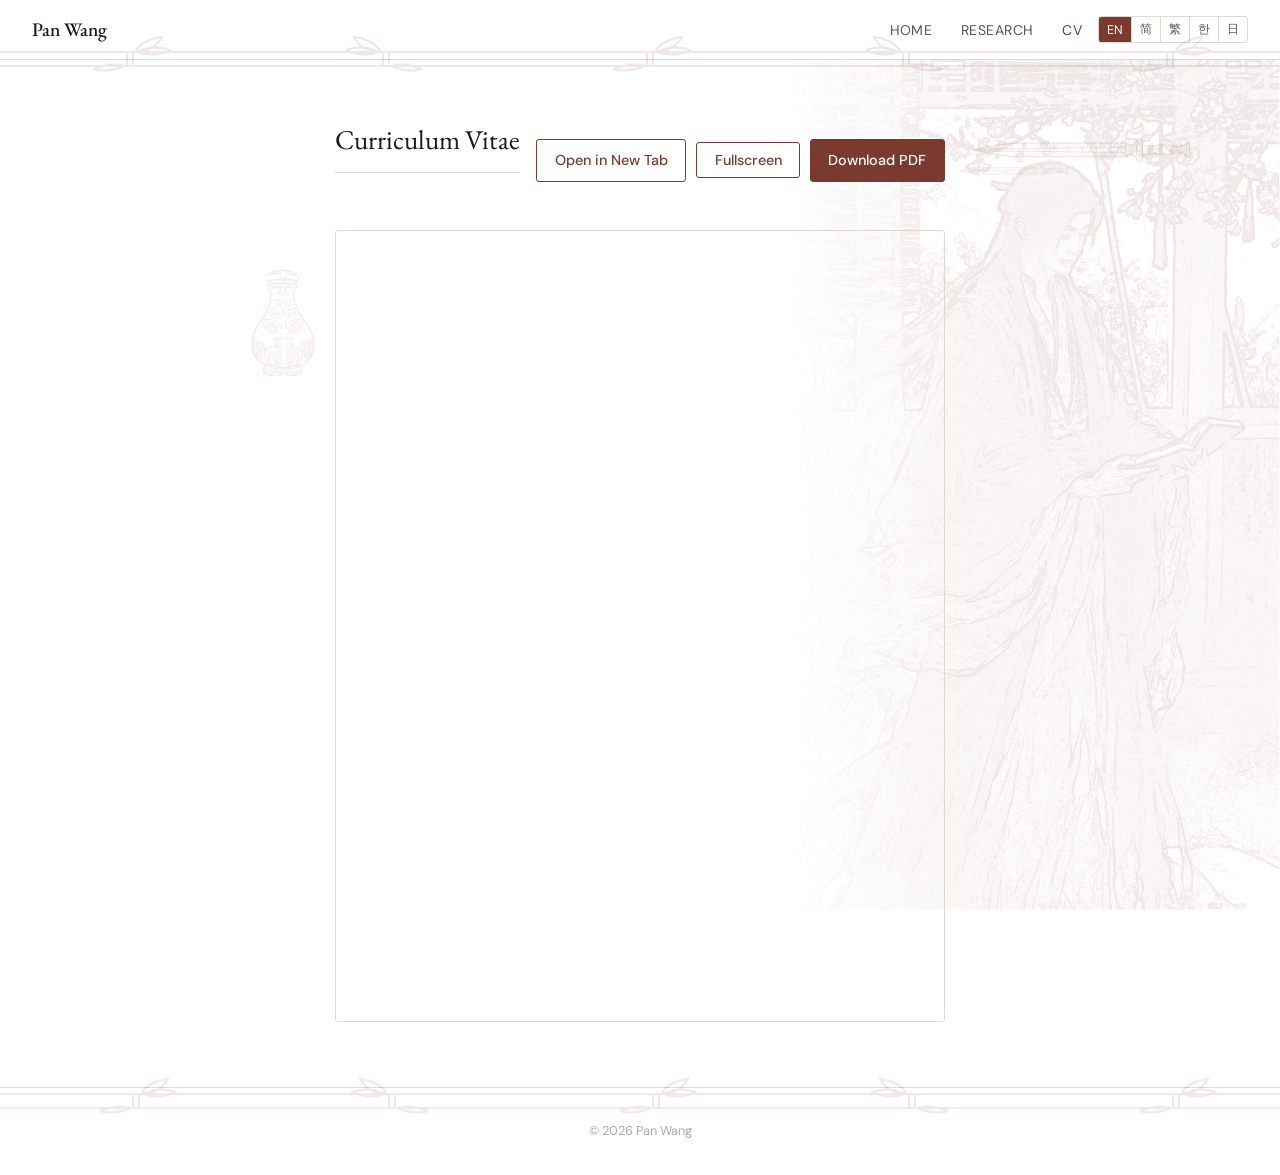
==== cv.html @ bceff00a "Cache-bust: style.css?v=7 to force CSS refresh" ====
<!DOCTYPE html>
<html lang="en">
<head>
  <meta charset="UTF-8" />
  <meta name="viewport" content="width=device-width, initial-scale=1.0"/>
  <meta name="robots" content="noindex, nofollow">
  <meta name="googlebot" content="noindex, nofollow">
  <title>CV | Pan Wang</title>
  <link rel="preconnect" href="https://fonts.googleapis.com">
  <link href="https://fonts.googleapis.com/css2?family=EB+Garamond:ital,wght@0,400;0,500;1,400&family=DM+Sans:wght@300;400;500&display=swap" rel="stylesheet">
  <link rel="stylesheet" href="style.css?v=7">
</head>
<body class="lang-en">

  <nav>
    <div class="nav-name"><a href="index.html">Pan Wang</a></div>
    <ul>
      <li><a href="index.html"><span class="en">Home</span><span class="zh">主页</span><span class="tw">首頁</span><span class="ko">홈</span><span class="ja">ホーム</span></a></li>
      <li><a href="research.html"><span class="en">Research</span><span class="zh">研究</span><span class="tw">研究</span><span class="ko">연구</span><span class="ja">研究</span></a></li>
      <li><a href="cv.html" class="active"><span class="en">CV</span><span class="zh">简历</span><span class="tw">履歷</span><span class="ko">이력서</span><span class="ja">履歴書</span></a></li>
    </ul>
    <div class="lang-switch">
      <button data-lang="en" onclick="setLang('en')">EN</button>
      <button data-lang="zh" onclick="setLang('zh')">简</button>
      <button data-lang="tw" onclick="setLang('tw')">繁</button>
      <button data-lang="ko" onclick="setLang('ko')">한</button>
      <button data-lang="ja" onclick="setLang('ja')">日</button>
    </div>
    <button class="menu-toggle" aria-label="Toggle menu">&#9776;</button>
  </nav>

  <main class="page-content cv-page">
    <div class="cv-head">
      <h2><span class="en">Curriculum Vitae</span><span class="zh">简历</span><span class="tw">履歷</span><span class="ko">이력서</span><span class="ja">履歴書</span></h2>
      <div class="cv-actions">
        <a class="cv-fs" href="Pan_Wang_CV.pdf" target="_blank" rel="noopener">
          <span class="en">Open in New Tab</span><span class="zh">新窗口打开</span><span class="tw">新視窗開啟</span><span class="ko">새 탭에서 열기</span><span class="ja">新しいタブで開く</span>
        </a>
        <button class="cv-fs" onclick="cvFullscreen()">
          <span class="en">Fullscreen</span><span class="zh">全屏</span><span class="tw">全螢幕</span><span class="ko">전체 화면</span><span class="ja">全画面</span>
        </button>
        <a class="cv-download" href="Pan_Wang_CV.pdf" download="Pan_Wang_CV.pdf">
          <span class="en">Download PDF</span><span class="zh">下载 PDF</span><span class="tw">下載 PDF</span><span class="ko">PDF 다운로드</span><span class="ja">PDF ダウンロード</span>
        </a>
      </div>
    </div>

    <div class="cv-frame vase-anchor">
      <iframe src="Pan_Wang_CV.pdf#view=FitH" title="Curriculum Vitae — Pan Wang" allowfullscreen></iframe>
    </div>
  </main>

  <footer>
    <p>&copy; 2026 Pan Wang</p>
  </footer>

  <script src="nav.js"></script>
  <script>
    function cvFullscreen() {
      var f = document.querySelector('.cv-frame iframe');
      if (!f) return;
      var req = f.requestFullscreen || f.webkitRequestFullscreen || f.msRequestFullscreen;
      if (req) req.call(f);
    }
  </script>
  <script data-goatcounter="https://wangpan.goatcounter.com/count"
          async src="//gc.zgo.at/count.js"></script>
</body>
</html>
---- style.css ----
/* =============================================
   ROOT & RESET
   ============================================= */
:root {
  --ink:       #1a1a1a;
  --muted:     #555;
  --light:     #f5f3ee;
  --white:     #ffffff;
  --accent:    #7a3b2e;       /* deep terracotta — swap freely */
  --border:    #ddd8d0;
  --nav-h:     60px;
  --max-w:     1055px;
  --font-serif: 'EB Garamond', Georgia, serif;
  --font-sans:  'DM Sans', sans-serif;
}

*, *::before, *::after { box-sizing: border-box; margin: 0; padding: 0; }

html { scroll-behavior: smooth; }

body {
  font-family: var(--font-sans);
  font-size: 16px;
  line-height: 1.75;
  color: var(--ink);
  background: var(--white);
  min-height: 100vh;
  display: flex;
  flex-direction: column;
}

a { color: var(--accent); text-decoration: none; }
a:hover { text-decoration: underline; }

/* =============================================
   NAV
   ============================================= */
nav {
  position: sticky;
  top: 0;
  z-index: 100;
  height: var(--nav-h);
  background: var(--white);
  border-bottom: 1px solid var(--border);
  display: flex;
  align-items: center;
  justify-content: flex-start;
  padding: 0 2rem;
  gap: 1rem;
}

.nav-name { margin-right: auto; }

.nav-name a {
  font-family: var(--font-serif);
  font-size: 1.2rem;
  color: var(--ink);
  font-weight: 500;
  white-space: nowrap;
}

nav ul {
  list-style: none;
  display: flex;
  gap: 1.8rem;
}

nav ul a {
  font-size: 0.875rem;
  font-weight: 400;
  letter-spacing: 0.03em;
  color: var(--muted);
  text-transform: uppercase;
  transition: color 0.15s;
}

nav ul a:hover,
nav ul a.active {
  color: var(--accent);
  text-decoration: none;
}

.menu-toggle {
  display: none;
  background: none;
  border: none;
  font-size: 1.4rem;
  cursor: pointer;
  color: var(--ink);
}

.lang-switch {
  display: flex;
  border: 1px solid var(--border);
  border-radius: 3px;
  overflow: hidden;
}
.lang-switch button {
  background: none;
  border: none;
  border-right: 1px solid var(--border);
  cursor: pointer;
  font-family: var(--font-sans);
  font-size: 0.78rem;
  color: var(--muted);
  padding: 0.25rem 0.5rem;
  transition: background 0.15s, color 0.15s;
}
.lang-switch button:last-child { border-right: none; }
.lang-switch button.active { background: var(--accent); color: #fff; }
.lang-switch button:hover:not(.active) { color: var(--accent); }

/* ===== CV page (download + embedded PDF) ===== */
.cv-page { max-width: min(1440px, 94vw); }
.cv-head {
  display: flex;
  align-items: center;
  justify-content: space-between;
  flex-wrap: wrap;
  gap: 1rem;
}
.cv-head h2 { margin-bottom: 0; }
.cv-actions { display: flex; gap: 0.6rem; align-items: center; flex-wrap: wrap; }
.cv-fs {
  font-family: var(--font-sans);
  font-size: 0.9rem;
  font-weight: 500;
  color: var(--accent);
  background: none;
  border: 1px solid var(--accent);
  padding: 0.5rem 1.1rem;
  border-radius: 3px;
  white-space: nowrap;
  cursor: pointer;
  transition: background 0.15s, color 0.15s;
}
.cv-fs:hover { background: var(--accent); color: #fff; }
.cv-download {
  font-family: var(--font-sans);
  font-size: 0.9rem;
  font-weight: 500;
  color: #fff;
  background: var(--accent);
  border: 1px solid var(--accent);
  padding: 0.5rem 1.1rem;
  border-radius: 3px;
  white-space: nowrap;
  transition: background 0.15s, color 0.15s;
}
.cv-download:hover { background: #fff; color: var(--accent); text-decoration: none; }
.cv-frame { margin-top: 1.6rem; }
.cv-frame iframe {
  width: 100%;
  height: 88vh;
  border: 1px solid var(--border);
  border-radius: 3px;
}

/* ===== Home page with appended CV section ===== */
.home-main { flex: 1; }
.home-main .home-layout { flex: none; margin-bottom: 1.5rem; }
.home-main .page-content { margin-top: 0; }

/* ===== Multilingual show/hide (EN / ZH-Hans / ZH-Hant / KO / JA) ===== */
body.lang-en .zh, body.lang-en .tw, body.lang-en .ko, body.lang-en .ja { display: none !important; }
body.lang-zh .en, body.lang-zh .tw, body.lang-zh .ko, body.lang-zh .ja { display: none !important; }
body.lang-tw .en, body.lang-tw .zh, body.lang-tw .ko, body.lang-tw .ja { display: none !important; }
body.lang-ko .en, body.lang-ko .zh, body.lang-ko .tw, body.lang-ko .ja { display: none !important; }
body.lang-ja .en, body.lang-ja .zh, body.lang-ja .tw, body.lang-ja .ko { display: none !important; }
.lang-zh .venue, .lang-tw .venue, .lang-ko .venue, .lang-ja .venue { font-style: normal; }

/* =============================================
   HOME LAYOUT
   ============================================= */
.home-layout {
  max-width: var(--max-w);
  margin: 4rem auto;
  padding: 0 2rem;
  display: grid;
  grid-template-columns: 220px 1fr;
  gap: 3rem;
  align-items: start;
  flex: 1;
}

.photo-placeholder {
  width: 200px;
  height: 250px;
  background: var(--light);
  border: 1px solid var(--border);
  display: flex;
  align-items: center;
  justify-content: center;
  color: var(--muted);
  font-size: 0.85rem;
  font-family: var(--font-sans);
}

/* replace placeholder with real image: */
/* .home-photo img { width: 200px; display: block; border: 1px solid var(--border); } */

.home-bio h1 {
  font-family: var(--font-serif);
  font-size: 2rem;
  font-weight: 400;
  margin-bottom: 0.25rem;
  line-height: 1.2;
}

.title-line {
  color: var(--muted);
  font-size: 0.95rem;
  margin-bottom: 1.5rem;
  line-height: 1.5;
}

.title-line span { color: var(--ink); font-weight: 500; }

.home-bio p {
  margin-bottom: 1rem;
  font-size: 0.97rem;
  color: #333;
}

.contact-block {
  margin-top: 2rem;
  padding-top: 1.5rem;
  border-top: 1px solid var(--border);
  font-size: 0.9rem;
  color: #444;
  line-height: 1.8;
}

.contact-block p { margin-bottom: 0.5rem; }

.links-row {
  display: flex;
  flex-wrap: wrap;
  gap: 1rem;
  margin-top: 0.75rem;
}

.links-row a {
  font-size: 0.85rem;
  font-weight: 500;
  color: var(--accent);
  border: 1px solid var(--accent);
  padding: 0.25rem 0.75rem;
  transition: background 0.15s, color 0.15s;
}

.links-row a:hover {
  background: var(--accent);
  color: var(--white);
  text-decoration: none;
}

/* =============================================
   INNER PAGES (CV / Research)
   ============================================= */
.page-content {
  max-width: var(--max-w);
  margin: 3.5rem auto;
  padding: 0 2rem;
  flex: 1;
}

.page-content h2 {
  font-family: var(--font-serif);
  font-size: 1.7rem;
  font-weight: 400;
  margin-bottom: 2rem;
  padding-bottom: 0.5rem;
  border-bottom: 1px solid var(--border);
}

/* Section headers inside pages */
.page-content h3, .home-bio h3 {
  font-family: var(--font-sans);
  font-size: 0.75rem;
  font-weight: 500;
  letter-spacing: 0.1em;
  text-transform: uppercase;
  color: var(--accent);
  margin: 2.5rem 0 1rem;
}
.home-bio h3 { margin: 1.6rem 0 0.5rem; }

/* ---- Paper / Item cards ---- */
.paper-list { list-style: none; }

.paper-item {
  padding: 1.2rem 0;
  border-bottom: 1px solid var(--border);
}

.paper-item:first-child { border-top: 1px solid var(--border); }

.paper-title .status {
  font-family: var(--font-sans);
  font-size: 0.85rem;
  font-weight: 400;
  color: var(--accent);
  white-space: nowrap;
}

.paper-title {
  font-family: var(--font-serif);
  font-size: 1.1rem;
  font-weight: 500;
  color: var(--ink);
  display: block;
  margin-bottom: 0.2rem;
}

.paper-meta {
  font-size: 0.85rem;
  color: var(--muted);
  margin-bottom: 0.5rem;
}

.paper-meta .venue { font-style: italic; }

.paper-meta .status { color: var(--accent); }

/* Publication entry with journal cover on the left */
.paper-item.pub { position: relative; }
.paper-item.pub .pub-row { display: flex; gap: 1.2rem; align-items: stretch; }
.pub-date {
  position: absolute;
  top: 1rem;
  right: calc(100% + 3rem);
  font-family: 'Cinzel Decorative', serif;
  font-size: 2rem;
  font-weight: 700;
  color: #6b4226;
  letter-spacing: 0.02em;
  white-space: nowrap;
}
@media (max-width: 1300px) {
  .pub-date {
    position: static;
    align-self: center;
    font-size: 1.7rem;
  }
}
.pub-cover { flex: 0 0 84px; width: 84px; }
.pub-cover img { width: 100%; height: 100%; object-fit: cover; display: block; border: 1px solid var(--border); }
.pub-body { flex: 1 1 auto; min-width: 0; }
@media (max-width: 680px) {
  .paper-item.pub .pub-row { gap: 0.9rem; }
  .pub-cover { flex-basis: 66px; width: 66px; }
}

.paper-abstract {
  font-size: 0.88rem;
  color: #444;
  margin-top: 0.5rem;
  display: none;
}

.paper-abstract.open { display: block; }

.paper-links { margin-top: 0.5rem; }

.paper-links a, .btn-abstract, .btn-question {
  font-size: 0.8rem;
  font-weight: 500;
  color: var(--accent);
  border: 1px solid var(--accent);
  padding: 0.25rem 0.6rem;
  margin-right: 0.4rem;
  cursor: pointer;
  background: none;
  font-family: var(--font-sans);
  transition: background 0.15s, color 0.15s;
  display: inline-block;
  box-sizing: border-box;
  vertical-align: middle;
  line-height: 1.5;
}

.paper-links a:hover, .btn-abstract:hover, .btn-question:hover {
  background: var(--accent);
  color: var(--white);
  text-decoration: none;
}

.paper-question { display: none; margin-top: 0.7rem; }
.paper-question.open { display: block; }
.paper-question img {
  display: block;
  max-width: 520px;
  width: 100%;
  height: auto;
  border: 1px solid var(--border);
  border-radius: 3px;
}
.paper-question p {
  margin-top: 0.6rem;
  font-size: 0.92rem;
  color: #444;
  max-width: 520px;
}

/* ---- CV table style ---- */
.cv-block {
  display: grid;
  grid-template-columns: 120px 1fr;
  gap: 0.3rem 1.5rem;
  margin-bottom: 0.6rem;
  font-size: 0.92rem;
}

.cv-year { color: var(--muted); padding-top: 0.05rem; }

.cv-inst { font-weight: 500; color: var(--ink); }
.cv-detail { color: #333; }
.cv-place { color: var(--muted); font-size: 0.88rem; }

/* Two parallel columns (Education | Experience) */
.two-col {
  display: grid;
  grid-template-columns: 1fr 1fr;
  gap: 1.5rem 2.5rem;
  margin-top: 1.5rem;
}
.two-col h3 { margin-top: 0; }
@media (max-width: 680px) {
  .two-col { grid-template-columns: 1fr; gap: 0; }
  .two-col h3 { margin-top: 1.6rem; }
}

/* ---- Footer ---- */
footer {
  text-align: center;
  font-size: 0.8rem;
  color: #aaa;
  padding: 2rem;
  border-top: 1px solid var(--border);
  margin-top: auto;
}

/* =============================================
   RESPONSIVE
   ============================================= */
@media (max-width: 680px) {
  .home-layout {
    grid-template-columns: 1fr;
    margin: 2rem auto;
  }

  .photo-placeholder { width: 140px; height: 170px; }

  nav ul { display: none; flex-direction: column; position: absolute;
    top: var(--nav-h); left: 0; right: 0; background: var(--white);
    border-bottom: 1px solid var(--border); padding: 1rem 2rem; gap: 0.75rem; }
  nav ul.open { display: flex; }
  .menu-toggle { display: block; }

  .cv-block { grid-template-columns: 80px 1fr; }
}

/* =============================================================
   青竹小轩 ORNAMENTS — appended 2026-08-08
   All decorative layers are pointer-events:none, opacity ≤ 0.12.
   Needs scholar-bg.png + scholar-vase.png next to this file.
   No HTML or nav.js changes required.
   ============================================================= */
/* =============================================================
   ORNAMENTS — 青竹小轩 line work, scholar palette
   ============================================================= */
/* 竹屋屋檐 — the nav rule becomes a bamboo eave beam */
nav::after {
  content:""; position:absolute; left:0; right:0; bottom:-17px; height:40px;
  opacity:0.12; pointer-events:none;
  background-image:url("data:image/svg+xml,%3Csvg xmlns='http://www.w3.org/2000/svg' width='520' height='40' viewBox='0 0 520 40'%3E%3Cg fill='none' stroke='%237a3b2e' stroke-width='2.2' stroke-linejoin='round'%3E%3Cpath d='M0 16H520M0 30H520'/%3E%3Cpath d='M118 16v14M124 16v14'/%3E%3Cpath d='M128 16c10-5 23-6 33-2-10 5-23 6-33 2z'/%3E%3Cpath d='M126 16c5-9 16-14 27-15-5 10-16 15-27 15z'/%3E%3Cpath d='M116 30c-10 4-21 6-31 3 10-4 21-6 31-3z'/%3E%3Cpath d='M374 16v14M380 16v14'/%3E%3Cpath d='M370 16c-10-5-23-6-33-2 10 5 23 6 33 2z'/%3E%3Cpath d='M372 16c-5-9-16-14-27-15 5 10 16 15 27 15z'/%3E%3Cpath d='M382 30c10 4 21 6 31 3-10-4-21-6-31-3z'/%3E%3C/g%3E%3C/svg%3E");
  background-repeat:repeat-x; background-position:9px bottom;
}
footer::after {
  content:""; position:absolute; left:0; right:0; top:-10px; height:40px;
  opacity:0.11; pointer-events:none;
  background-image:url("data:image/svg+xml,%3Csvg xmlns='http://www.w3.org/2000/svg' width='520' height='40' viewBox='0 0 520 40'%3E%3Cg fill='none' stroke='%237a3b2e' stroke-width='2.2' stroke-linejoin='round'%3E%3Cpath d='M0 16H520M0 30H520'/%3E%3Cpath d='M118 16v14M124 16v14'/%3E%3Cpath d='M128 16c10-5 23-6 33-2-10 5-23 6-33 2z'/%3E%3Cpath d='M126 16c5-9 16-14 27-15-5 10-16 15-27 15z'/%3E%3Cpath d='M116 30c-10 4-21 6-31 3 10-4 21-6 31-3z'/%3E%3Cpath d='M374 16v14M380 16v14'/%3E%3Cpath d='M370 16c-10-5-23-6-33-2 10 5 23 6 33 2z'/%3E%3Cpath d='M372 16c-5-9-16-14-27-15 5 10 16 15 27 15z'/%3E%3Cpath d='M382 30c10 4 21 6 31 3-10-4-21-6-31-3z'/%3E%3C/g%3E%3C/svg%3E");
  background-repeat:repeat-x; background-position:15px top;
}
/* 青竹小轩 — the painting, color stripped to terracotta line work, as the backdrop */
body::before {
  content:""; position:fixed; top:10px; right:0; bottom:-10px; width:56.2vh; max-width:60vw;
  opacity:0.12; pointer-events:none; z-index:0;
  background-image:url("scholar-bg.png");
  background-repeat:no-repeat; background-size:auto 100%; background-position:right top;
  -webkit-mask-image:linear-gradient(to left, #000 62%, transparent 98%);
  mask-image:linear-gradient(to left, #000 62%, transparent 98%);
}
/* 掌天瓶 — corner watermark (scholar-vase.png) */
body::after {
  content:""; position:fixed; left:1.6rem; bottom:1.8rem; width:72px; height:120px;
  opacity:0.12; pointer-events:none; z-index:0;
  background-image:url("scholar-vase.png");
  background-repeat:no-repeat; background-size:contain;
}
/* 青竹蜂云剑 — one large + one small, under every h2 rule */
.page-content h2 { position:relative; }
.page-content h2::after {
  content:""; position:absolute; right:0; bottom:-29px; width:356px; height:66px;
  opacity:0.12; pointer-events:none;
  background-image:url("data:image/svg+xml,%3Csvg xmlns='http://www.w3.org/2000/svg' width='356' height='66' viewBox='0 0 356 66'%3E%3Cg fill='none' stroke='%237a3b2e' stroke-width='2' stroke-linejoin='round'%3E%3Cg transform='translate(20 0)'%3E%3Cpath d='M4 18C22 13 42 9.5 64 8h164v20H64C42 26.5 22 23 4 18z'/%3E%3Cpath d='M64 11h160M64 25h160' stroke-dasharray='2.4 2.6' stroke-width='1.6'/%3E%3Cpath d='M4 18 16 16.4C23.0 16.9 30.0 16.9 37 16.1C44.0 16.7 51.0 16.7 58 15.8C65.0 16.5 72.0 16.5 79 15.5C86.0 16.2 93.0 16.2 100 15.2C107.0 16.0 114.0 16.0 121 14.9C128.0 15.8 135.0 15.8 142 14.6C149.0 15.6 156.0 15.6 163 14.3C170.0 15.4 177.0 15.4 184 14.0C191.0 15.2 198.0 15.2 205 13.7C212.0 15.0 219.0 15.0 226 13.4' stroke-width='1.6'/%3E%3Cpath d='M4 18 16 19.6C23.0 19.1 30.0 19.1 37 19.9C44.0 19.3 51.0 19.3 58 20.2C65.0 19.5 72.0 19.5 79 20.5C86.0 19.8 93.0 19.8 100 20.8C107.0 20.0 114.0 20.0 121 21.1C128.0 20.2 135.0 20.2 142 21.4C149.0 20.4 156.0 20.4 163 21.7C170.0 20.6 177.0 20.6 184 22.0C191.0 20.8 198.0 20.8 205 22.3C212.0 21.0 219.0 21.0 226 22.6' stroke-width='1.6'/%3E%3Cpath d='M37 16.1v3.8M58 15.8v4.4M79 15.5v5.0M100 15.2v5.6M121 14.9v6.2M142 14.6v6.8M163 14.3v7.4M184 14.0v8.0M205 13.7v8.6M226 13.4v9.2' stroke-width='1.6'/%3E%3Cpath d='M228 8v20'/%3E%3Cpath d='M228 8c6 5 10 5 16-4M228 28c6-5 10-5 16 4'/%3E%3Cpath d='M231 9.5c4 3.5 7 3.5 10-2M231 26.5c4-3.5 7-3.5 10 2' stroke-width='1.4'/%3E%3Crect x='244' y='1' width='8' height='34' rx='3'/%3E%3Cpath d='M248 4v28' stroke-dasharray='2 2' stroke-width='1.4'/%3E%3Cpath d='M252 12h52v12h-52z'/%3E%3Cpath d='M256 12v12M260 12v12M264 12v12M268 12v12M272 12v12M286 12v12M290 12v12M294 12v12M298 12v12' stroke-width='1'/%3E%3Cpath d='M278 11v14M281 11v14' stroke-width='1.4'/%3E%3Cpath d='M253 26c9-12 20-17 31-16-9 12-20 17-31 16z'/%3E%3Cpath d='M258 25c6-7 13-10 19-10'/%3E%3Cpath d='M282 10c7 10 16 14 25 13-7-10-16-15-25-13z'/%3E%3Cpath d='M286 11c4 6 10 9 16 9'/%3E%3Cpath d='M304 13.5h4v9h-4z'/%3E%3Cpath d='M308 13c4 0 7-1.6 10-5M308 23c4 0 7 1.6 10 5'/%3E%3Cpath d='M318 8h4v20h-4z'/%3E%3Cpath d='M310 14c2 1.4 4 2.6 6 3.4M310 22c2-1.4 4-2.6 6-3.4' stroke-width='1.4'/%3E%3C/g%3E%3Cg transform='translate(0 40) scale(0.5)'%3E%3Cpath d='M4 18C22 13 42 9.5 64 8h164v20H64C42 26.5 22 23 4 18z'/%3E%3Cpath d='M64 11h160M64 25h160' stroke-dasharray='2.4 2.6' stroke-width='1.6'/%3E%3Cpath d='M4 18 16 16.4C23.0 16.9 30.0 16.9 37 16.1C44.0 16.7 51.0 16.7 58 15.8C65.0 16.5 72.0 16.5 79 15.5C86.0 16.2 93.0 16.2 100 15.2C107.0 16.0 114.0 16.0 121 14.9C128.0 15.8 135.0 15.8 142 14.6C149.0 15.6 156.0 15.6 163 14.3C170.0 15.4 177.0 15.4 184 14.0C191.0 15.2 198.0 15.2 205 13.7C212.0 15.0 219.0 15.0 226 13.4' stroke-width='1.6'/%3E%3Cpath d='M4 18 16 19.6C23.0 19.1 30.0 19.1 37 19.9C44.0 19.3 51.0 19.3 58 20.2C65.0 19.5 72.0 19.5 79 20.5C86.0 19.8 93.0 19.8 100 20.8C107.0 20.0 114.0 20.0 121 21.1C128.0 20.2 135.0 20.2 142 21.4C149.0 20.4 156.0 20.4 163 21.7C170.0 20.6 177.0 20.6 184 22.0C191.0 20.8 198.0 20.8 205 22.3C212.0 21.0 219.0 21.0 226 22.6' stroke-width='1.6'/%3E%3Cpath d='M37 16.1v3.8M58 15.8v4.4M79 15.5v5.0M100 15.2v5.6M121 14.9v6.2M142 14.6v6.8M163 14.3v7.4M184 14.0v8.0M205 13.7v8.6M226 13.4v9.2' stroke-width='1.6'/%3E%3Cpath d='M228 8v20'/%3E%3Cpath d='M228 8c6 5 10 5 16-4M228 28c6-5 10-5 16 4'/%3E%3Cpath d='M231 9.5c4 3.5 7 3.5 10-2M231 26.5c4-3.5 7-3.5 10 2' stroke-width='1.4'/%3E%3Crect x='244' y='1' width='8' height='34' rx='3'/%3E%3Cpath d='M248 4v28' stroke-dasharray='2 2' stroke-width='1.4'/%3E%3Cpath d='M252 12h52v12h-52z'/%3E%3Cpath d='M256 12v12M260 12v12M264 12v12M268 12v12M272 12v12M286 12v12M290 12v12M294 12v12M298 12v12' stroke-width='1'/%3E%3Cpath d='M278 11v14M281 11v14' stroke-width='1.4'/%3E%3Cpath d='M253 26c9-12 20-17 31-16-9 12-20 17-31 16z'/%3E%3Cpath d='M258 25c6-7 13-10 19-10'/%3E%3Cpath d='M282 10c7 10 16 14 25 13-7-10-16-15-25-13z'/%3E%3Cpath d='M286 11c4 6 10 9 16 9'/%3E%3Cpath d='M304 13.5h4v9h-4z'/%3E%3Cpath d='M308 13c4 0 7-1.6 10-5M308 23c4 0 7 1.6 10 5'/%3E%3Cpath d='M318 8h4v20h-4z'/%3E%3Cpath d='M310 14c2 1.4 4 2.6 6 3.4M310 22c2-1.4 4-2.6 6-3.4' stroke-width='1.4'/%3E%3C/g%3E%3C/g%3E%3C/svg%3E");
  background-repeat:no-repeat;
}
nav, footer { position:relative; z-index:1; }
main { position:relative; z-index:1; }
main > * { position:relative; z-index:1; }

@media (min-width:1300px) {
  body::after { left:2.2rem; bottom:2.2rem; width:83px; height:138px; opacity:0.12; }
}

/* ornaments — small screens */
@media (max-width: 680px) {
  body::after { display: none; }
  .page-content h2::after { width:200px; height:38px; bottom:-19px; background-size:200px 38px; }
}

/* ===== tweaks: vase nearer content; CV swords on the Download row ===== */
body::after { left: max(1.2rem, calc((100vw - 1055px) / 2 - 96px)); }
@media (min-width:1300px) { body::after { left: max(1.2rem, calc((100vw - 1055px) / 2 - 96px)); } }
.cv-page.page-content h2::after { display: none; }
.cv-head { position: relative; }
.cv-head::after {
  content:""; position:absolute; right:0; bottom:-29px; width:356px; height:66px;
  opacity:0.12; pointer-events:none;
  background-image:url("data:image/svg+xml,%3Csvg xmlns='http://www.w3.org/2000/svg' width='356' height='66' viewBox='0 0 356 66'%3E%3Cg fill='none' stroke='%237a3b2e' stroke-width='2' stroke-linejoin='round'%3E%3Cg transform='translate(20 0)'%3E%3Cpath d='M4 18C22 13 42 9.5 64 8h164v20H64C42 26.5 22 23 4 18z'/%3E%3Cpath d='M64 11h160M64 25h160' stroke-dasharray='2.4 2.6' stroke-width='1.6'/%3E%3Cpath d='M4 18 16 16.4C23.0 16.9 30.0 16.9 37 16.1C44.0 16.7 51.0 16.7 58 15.8C65.0 16.5 72.0 16.5 79 15.5C86.0 16.2 93.0 16.2 100 15.2C107.0 16.0 114.0 16.0 121 14.9C128.0 15.8 135.0 15.8 142 14.6C149.0 15.6 156.0 15.6 163 14.3C170.0 15.4 177.0 15.4 184 14.0C191.0 15.2 198.0 15.2 205 13.7C212.0 15.0 219.0 15.0 226 13.4' stroke-width='1.6'/%3E%3Cpath d='M4 18 16 19.6C23.0 19.1 30.0 19.1 37 19.9C44.0 19.3 51.0 19.3 58 20.2C65.0 19.5 72.0 19.5 79 20.5C86.0 19.8 93.0 19.8 100 20.8C107.0 20.0 114.0 20.0 121 21.1C128.0 20.2 135.0 20.2 142 21.4C149.0 20.4 156.0 20.4 163 21.7C170.0 20.6 177.0 20.6 184 22.0C191.0 20.8 198.0 20.8 205 22.3C212.0 21.0 219.0 21.0 226 22.6' stroke-width='1.6'/%3E%3Cpath d='M37 16.1v3.8M58 15.8v4.4M79 15.5v5.0M100 15.2v5.6M121 14.9v6.2M142 14.6v6.8M163 14.3v7.4M184 14.0v8.0M205 13.7v8.6M226 13.4v9.2' stroke-width='1.6'/%3E%3Cpath d='M228 8v20'/%3E%3Cpath d='M228 8c6 5 10 5 16-4M228 28c6-5 10-5 16 4'/%3E%3Cpath d='M231 9.5c4 3.5 7 3.5 10-2M231 26.5c4-3.5 7-3.5 10 2' stroke-width='1.4'/%3E%3Crect x='244' y='1' width='8' height='34' rx='3'/%3E%3Cpath d='M248 4v28' stroke-dasharray='2 2' stroke-width='1.4'/%3E%3Cpath d='M252 12h52v12h-52z'/%3E%3Cpath d='M256 12v12M260 12v12M264 12v12M268 12v12M272 12v12M286 12v12M290 12v12M294 12v12M298 12v12' stroke-width='1'/%3E%3Cpath d='M278 11v14M281 11v14' stroke-width='1.4'/%3E%3Cpath d='M253 26c9-12 20-17 31-16-9 12-20 17-31 16z'/%3E%3Cpath d='M258 25c6-7 13-10 19-10'/%3E%3Cpath d='M282 10c7 10 16 14 25 13-7-10-16-15-25-13z'/%3E%3Cpath d='M286 11c4 6 10 9 16 9'/%3E%3Cpath d='M304 13.5h4v9h-4z'/%3E%3Cpath d='M308 13c4 0 7-1.6 10-5M308 23c4 0 7 1.6 10 5'/%3E%3Cpath d='M318 8h4v20h-4z'/%3E%3Cpath d='M310 14c2 1.4 4 2.6 6 3.4M310 22c2-1.4 4-2.6 6-3.4' stroke-width='1.4'/%3E%3C/g%3E%3Cg transform='translate(0 40) scale(0.5)'%3E%3Cpath d='M4 18C22 13 42 9.5 64 8h164v20H64C42 26.5 22 23 4 18z'/%3E%3Cpath d='M64 11h160M64 25h160' stroke-dasharray='2.4 2.6' stroke-width='1.6'/%3E%3Cpath d='M4 18 16 16.4C23.0 16.9 30.0 16.9 37 16.1C44.0 16.7 51.0 16.7 58 15.8C65.0 16.5 72.0 16.5 79 15.5C86.0 16.2 93.0 16.2 100 15.2C107.0 16.0 114.0 16.0 121 14.9C128.0 15.8 135.0 15.8 142 14.6C149.0 15.6 156.0 15.6 163 14.3C170.0 15.4 177.0 15.4 184 14.0C191.0 15.2 198.0 15.2 205 13.7C212.0 15.0 219.0 15.0 226 13.4' stroke-width='1.6'/%3E%3Cpath d='M4 18 16 19.6C23.0 19.1 30.0 19.1 37 19.9C44.0 19.3 51.0 19.3 58 20.2C65.0 19.5 72.0 19.5 79 20.5C86.0 19.8 93.0 19.8 100 20.8C107.0 20.0 114.0 20.0 121 21.1C128.0 20.2 135.0 20.2 142 21.4C149.0 20.4 156.0 20.4 163 21.7C170.0 20.6 177.0 20.6 184 22.0C191.0 20.8 198.0 20.8 205 22.3C212.0 21.0 219.0 21.0 226 22.6' stroke-width='1.6'/%3E%3Cpath d='M37 16.1v3.8M58 15.8v4.4M79 15.5v5.0M100 15.2v5.6M121 14.9v6.2M142 14.6v6.8M163 14.3v7.4M184 14.0v8.0M205 13.7v8.6M226 13.4v9.2' stroke-width='1.6'/%3E%3Cpath d='M228 8v20'/%3E%3Cpath d='M228 8c6 5 10 5 16-4M228 28c6-5 10-5 16 4'/%3E%3Cpath d='M231 9.5c4 3.5 7 3.5 10-2M231 26.5c4-3.5 7-3.5 10 2' stroke-width='1.4'/%3E%3Crect x='244' y='1' width='8' height='34' rx='3'/%3E%3Cpath d='M248 4v28' stroke-dasharray='2 2' stroke-width='1.4'/%3E%3Cpath d='M252 12h52v12h-52z'/%3E%3Cpath d='M256 12v12M260 12v12M264 12v12M268 12v12M272 12v12M286 12v12M290 12v12M294 12v12M298 12v12' stroke-width='1'/%3E%3Cpath d='M278 11v14M281 11v14' stroke-width='1.4'/%3E%3Cpath d='M253 26c9-12 20-17 31-16-9 12-20 17-31 16z'/%3E%3Cpath d='M258 25c6-7 13-10 19-10'/%3E%3Cpath d='M282 10c7 10 16 14 25 13-7-10-16-15-25-13z'/%3E%3Cpath d='M286 11c4 6 10 9 16 9'/%3E%3Cpath d='M304 13.5h4v9h-4z'/%3E%3Cpath d='M308 13c4 0 7-1.6 10-5M308 23c4 0 7 1.6 10 5'/%3E%3Cpath d='M318 8h4v20h-4z'/%3E%3Cpath d='M310 14c2 1.4 4 2.6 6 3.4M310 22c2-1.4 4-2.6 6-3.4' stroke-width='1.4'/%3E%3C/g%3E%3C/g%3E%3C/svg%3E"); background-repeat:no-repeat;
}
@media (max-width:680px) {
  .cv-head::after { width:200px; height:38px; bottom:-19px; background-size:200px 38px; }
}

/* ===== tweaks v2: smaller vase, raised; CV swords to the right of Download ===== */
body::after {
  left: max(1.2rem, calc((100vw - 1055px) / 2 - 78px));
  bottom: 22vh; top: auto; width: 56px; height: 93px;
}
@media (min-width:1300px) {
  body::after {
    left: max(1.2rem, calc((100vw - 1055px) / 2 - 78px));
    bottom: 24vh; top: auto; width: 64px; height: 107px;
  }
}
.cv-head::after {
  right: auto; left: 100%; margin-left: 14px;
  top: 50%; bottom: auto; transform: translateY(-50%);
  width: 240px; height: 45px; background-size: 240px 45px;
}
@media (max-width:680px) {
  .cv-head::after { display: none; }
}

/* ===== tweaks v3: vase back down (not raised) ===== */
body::after { bottom: 2vh; top: auto; }
@media (min-width:1300px) { body::after { bottom: 2vh; top: auto; } }

/* ===== tweaks v4: vase mid height ===== */
body::after { bottom: 12vh; top: auto; }
@media (min-width:1300px) { body::after { bottom: 12vh; top: auto; } }

/* ===== tweaks v5: vase scrolls with page (absolute, like the swords) ===== */
body { position: relative; }
body::after { position: absolute; top: 78vh; bottom: auto; }
@media (min-width:1300px) { body::after { position: absolute; top: 76vh; bottom: auto; } }

/* ===== tweaks v6: vase pinned to the left of Email / 应天兆 / CV preview ===== */
body::after { display: none; }
.vase-anchor { position: relative; }
.vase-anchor::before {
  content:""; position:absolute; left:-84px; top:0;
  width:64px; height:107px; opacity:0.12; pointer-events:none; z-index:0;
  background-image:url("scholar-vase.png"); background-repeat:no-repeat; background-size:contain;
}
@media (max-width:680px) { .vase-anchor::before { display:none; } }

/* ===== tweaks v7: per-anchor vertical nudge ===== */
.paper-item.vase-anchor::before { top: -2px; }
.cv-frame.vase-anchor::before { top: 40px; }
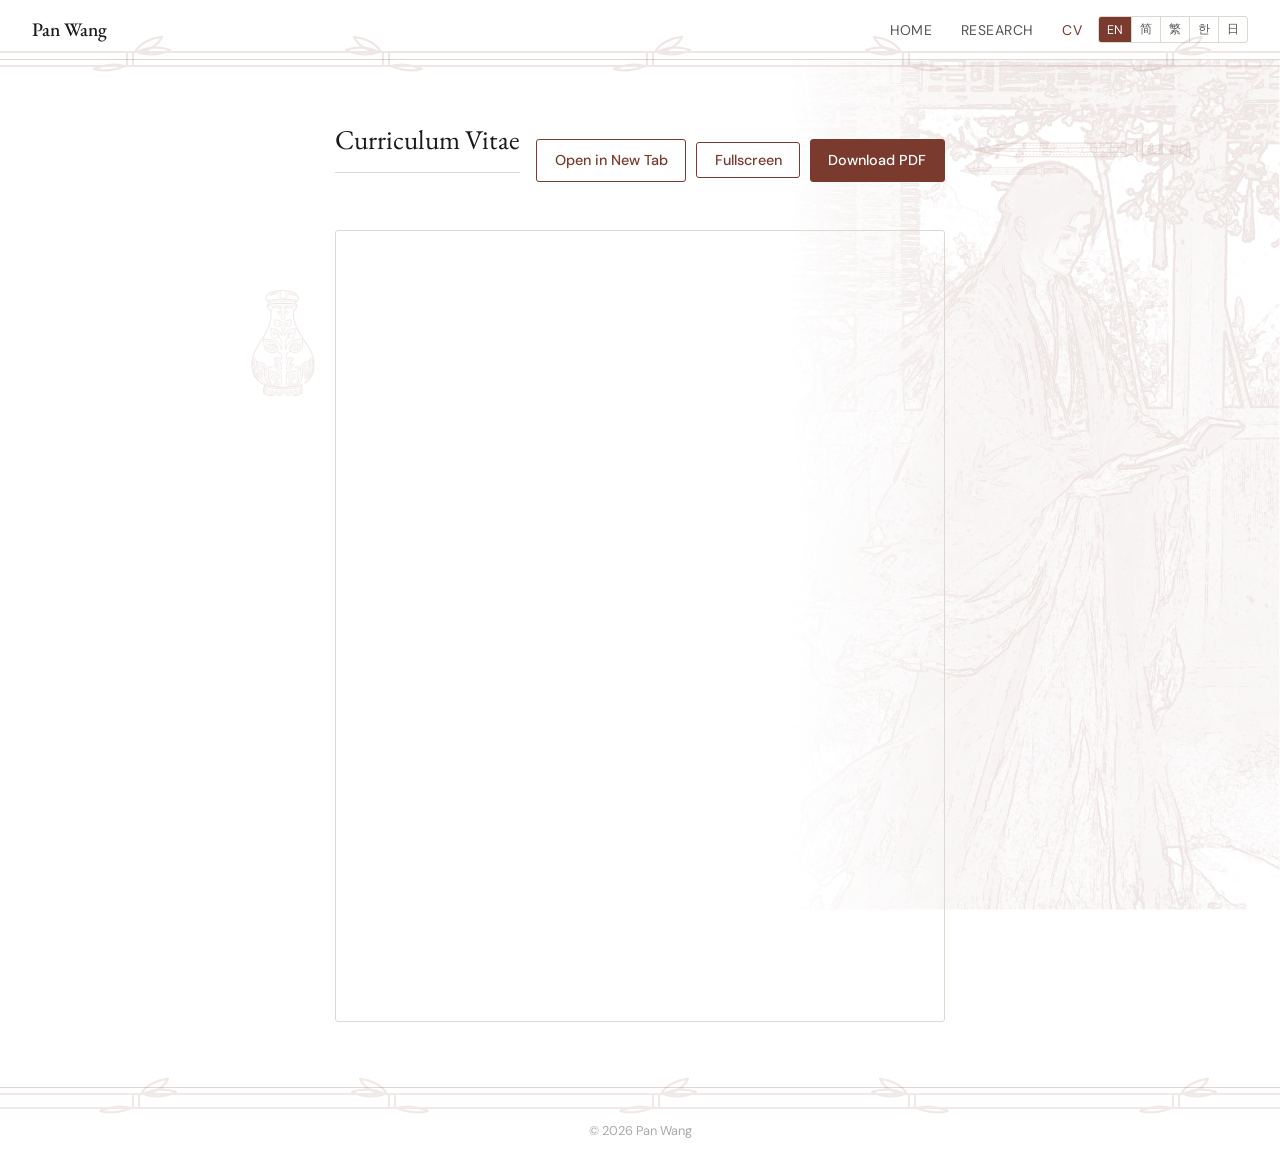
==== commit bfd58d24: "CV vase lower (top 60px); cache-bust v8" ====
--- a/cv.html
+++ b/cv.html
@@ -8,7 +8,7 @@
   <title>CV | Pan Wang</title>
   <link rel="preconnect" href="https://fonts.googleapis.com">
   <link href="https://fonts.googleapis.com/css2?family=EB+Garamond:ital,wght@0,400;0,500;1,400&family=DM+Sans:wght@300;400;500&display=swap" rel="stylesheet">
-  <link rel="stylesheet" href="style.css?v=7">
+  <link rel="stylesheet" href="style.css?v=8">
 </head>
 <body class="lang-en">
 
--- a/style.css
+++ b/style.css
@@ -581,3 +581,6 @@
 /* ===== tweaks v7: per-anchor vertical nudge ===== */
 .paper-item.vase-anchor::before { top: -2px; }
 .cv-frame.vase-anchor::before { top: 40px; }
+
+/* ===== tweaks v8: CV vase lower ===== */
+.cv-frame.vase-anchor::before { top: 60px; }
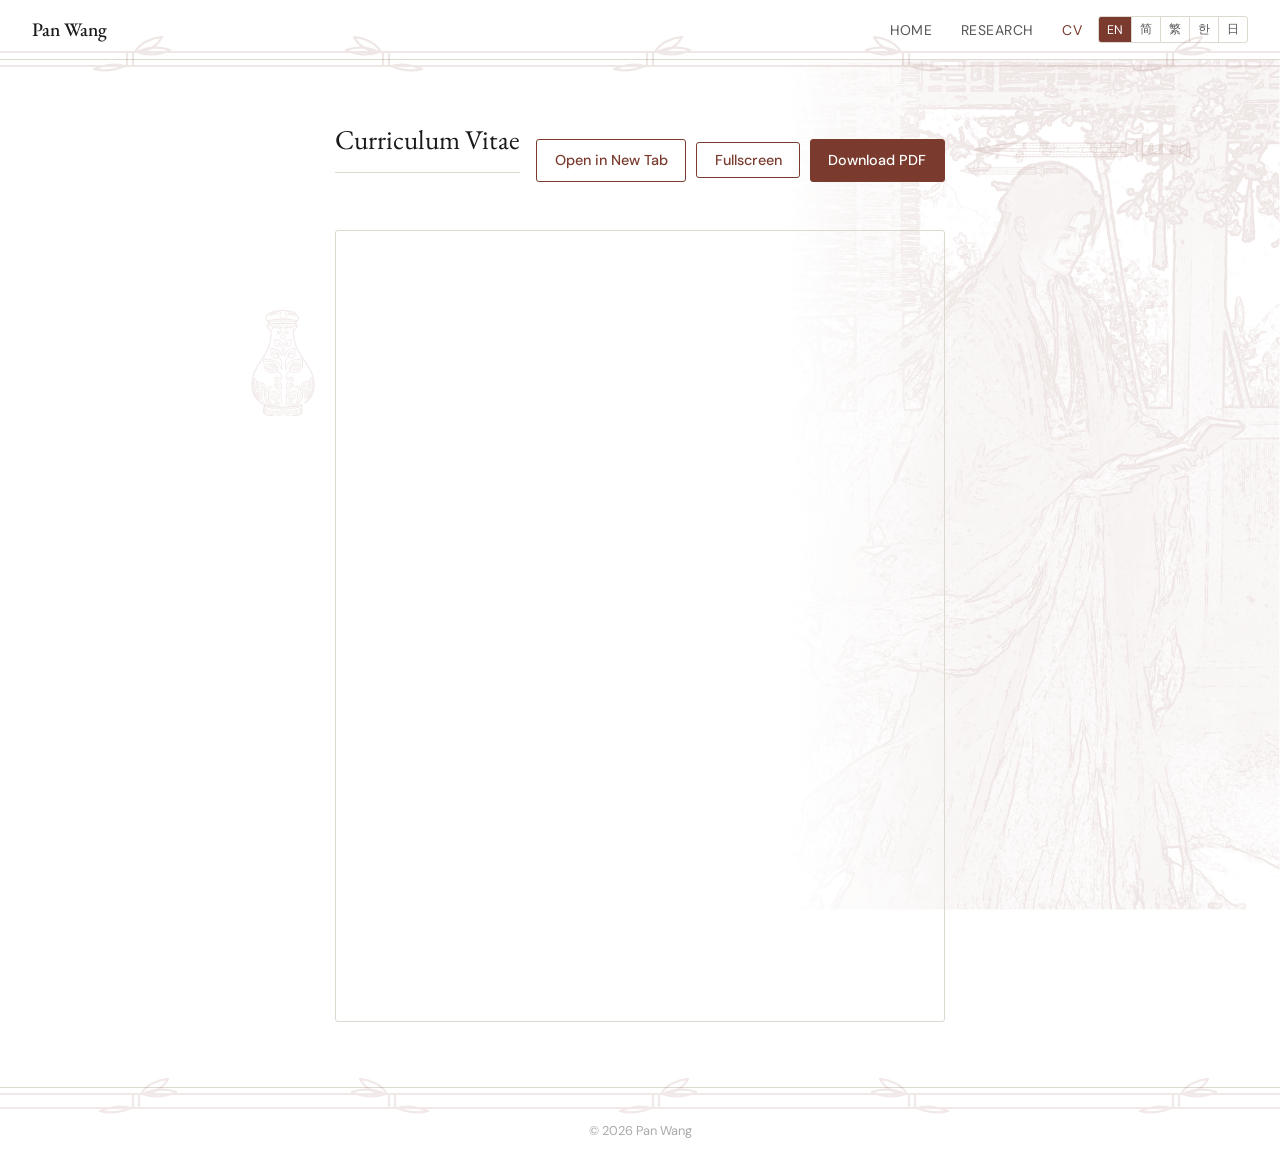
==== commit 88908374: "CV vase lower (top 80px); cache-bust v9" ====
--- a/cv.html
+++ b/cv.html
@@ -8,7 +8,7 @@
   <title>CV | Pan Wang</title>
   <link rel="preconnect" href="https://fonts.googleapis.com">
   <link href="https://fonts.googleapis.com/css2?family=EB+Garamond:ital,wght@0,400;0,500;1,400&family=DM+Sans:wght@300;400;500&display=swap" rel="stylesheet">
-  <link rel="stylesheet" href="style.css?v=8">
+  <link rel="stylesheet" href="style.css?v=9">
 </head>
 <body class="lang-en">
 
--- a/style.css
+++ b/style.css
@@ -584,3 +584,6 @@
 
 /* ===== tweaks v8: CV vase lower ===== */
 .cv-frame.vase-anchor::before { top: 60px; }
+
+/* ===== tweaks v9: CV vase lower again ===== */
+.cv-frame.vase-anchor::before { top: 80px; }
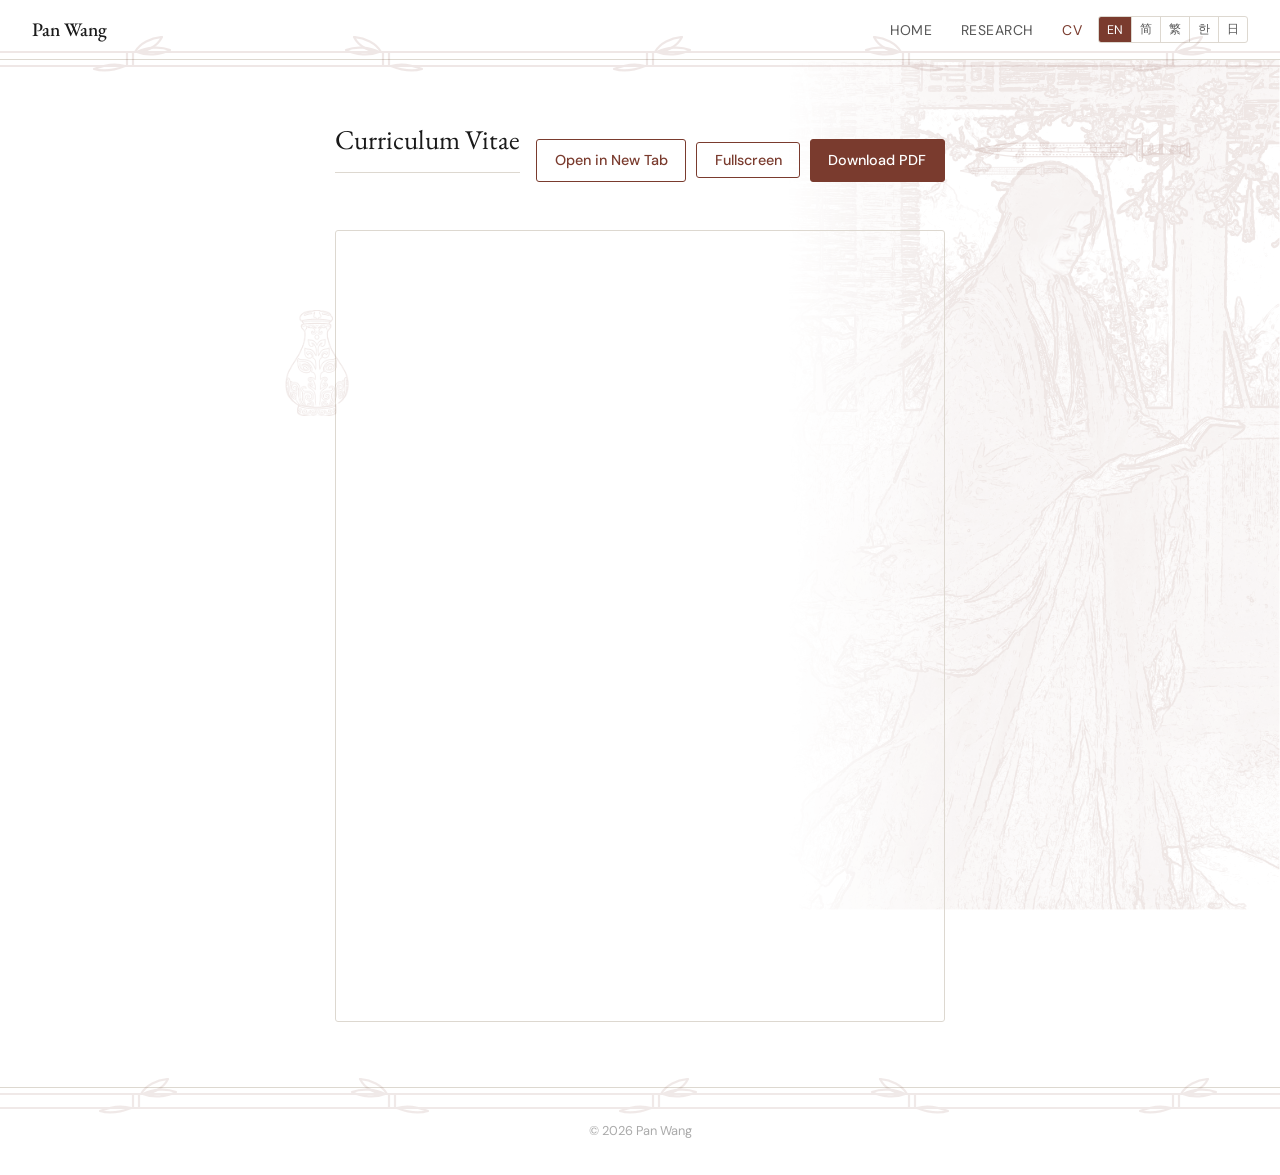
==== commit 007c5b03: "Fix CV vase off-screen (left -50, z-index); cache-bust v10" ====
--- a/cv.html
+++ b/cv.html
@@ -8,7 +8,7 @@
   <title>CV | Pan Wang</title>
   <link rel="preconnect" href="https://fonts.googleapis.com">
   <link href="https://fonts.googleapis.com/css2?family=EB+Garamond:ital,wght@0,400;0,500;1,400&family=DM+Sans:wght@300;400;500&display=swap" rel="stylesheet">
-  <link rel="stylesheet" href="style.css?v=9">
+  <link rel="stylesheet" href="style.css?v=10">
 </head>
 <body class="lang-en">
 
--- a/style.css
+++ b/style.css
@@ -587,3 +587,6 @@
 
 /* ===== tweaks v9: CV vase lower again ===== */
 .cv-frame.vase-anchor::before { top: 80px; }
+
+/* ===== tweaks v10: CV vase visible (was off-screen left) ===== */
+.cv-frame.vase-anchor::before { top: 80px; left: -50px; z-index: 2; }
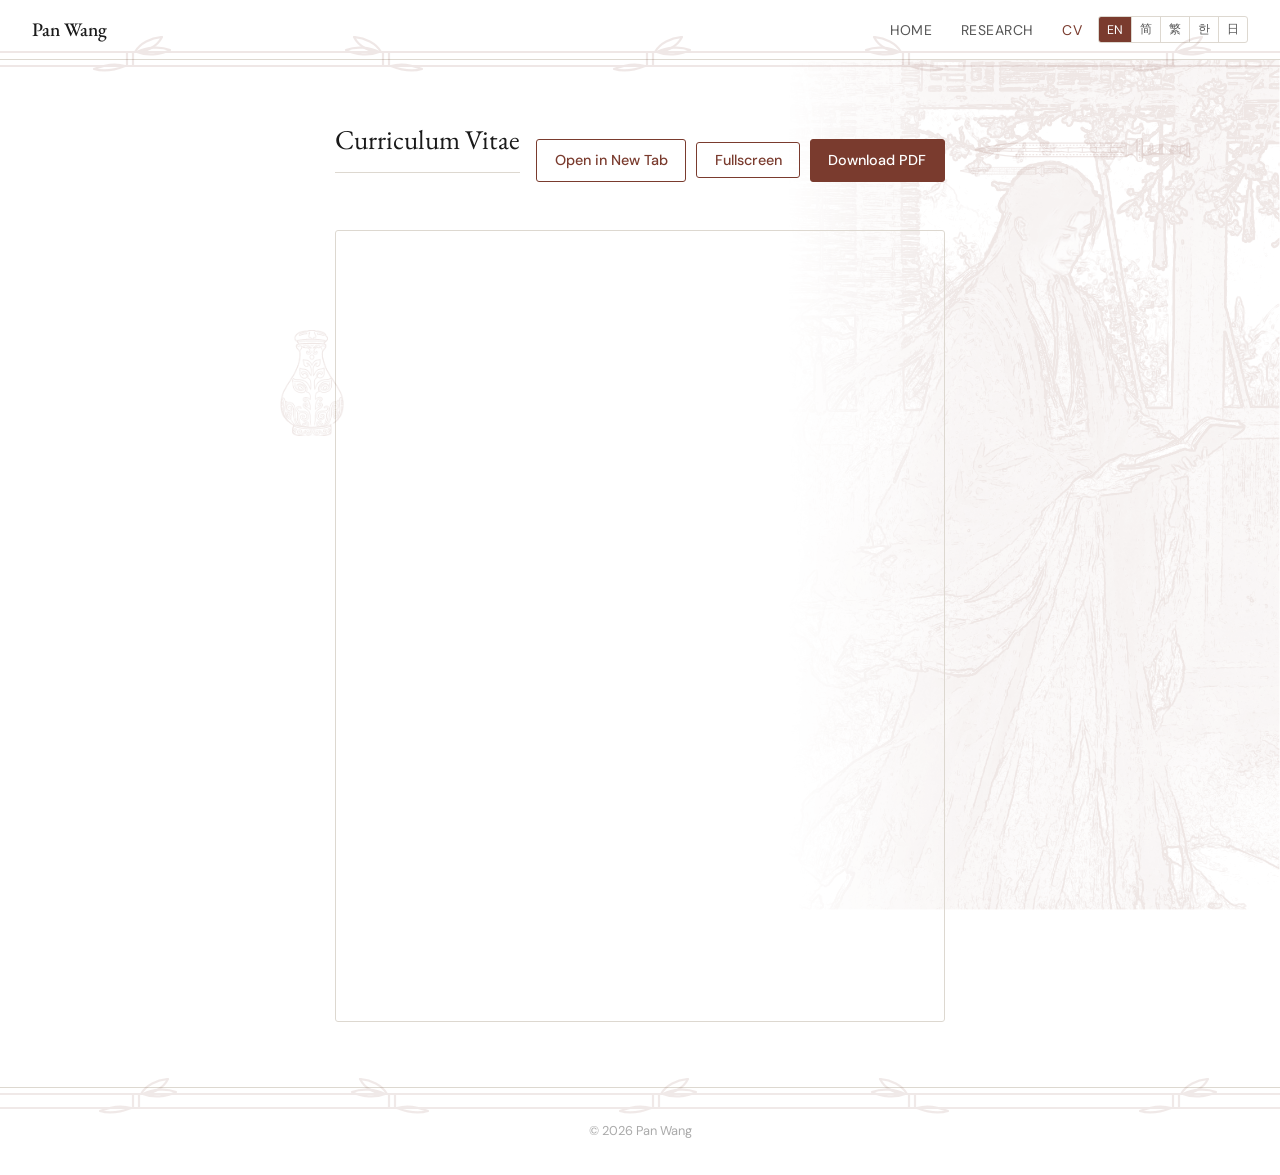
==== commit 4e5631e5: "Vase tweaks v11: CV left5/down20; research up3" ====
--- a/cv.html
+++ b/cv.html
@@ -8,7 +8,7 @@
   <title>CV | Pan Wang</title>
   <link rel="preconnect" href="https://fonts.googleapis.com">
   <link href="https://fonts.googleapis.com/css2?family=EB+Garamond:ital,wght@0,400;0,500;1,400&family=DM+Sans:wght@300;400;500&display=swap" rel="stylesheet">
-  <link rel="stylesheet" href="style.css?v=10">
+  <link rel="stylesheet" href="style.css?v=11">
 </head>
 <body class="lang-en">
 
--- a/style.css
+++ b/style.css
@@ -590,3 +590,7 @@
 
 /* ===== tweaks v10: CV vase visible (was off-screen left) ===== */
 .cv-frame.vase-anchor::before { top: 80px; left: -50px; z-index: 2; }
+
+/* ===== tweaks v11: CV vase left5 down20; research vase up3 ===== */
+.cv-frame.vase-anchor::before { top: 100px; left: -55px; }
+.paper-item.vase-anchor::before { top: -5px; }
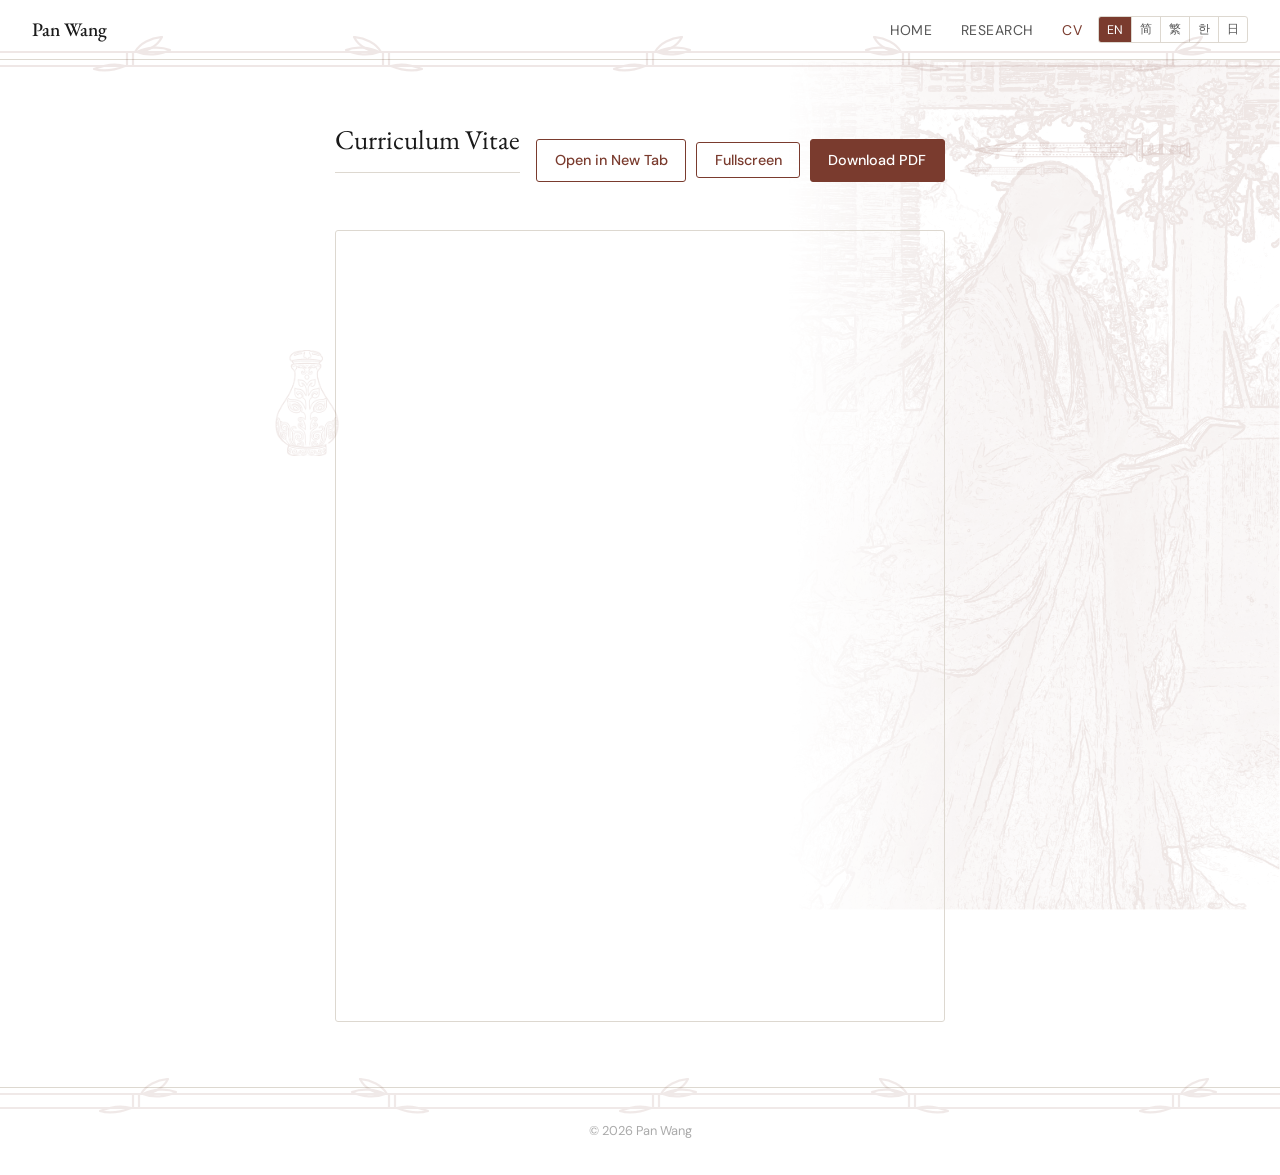
==== commit 5b8bd696: "Vase v12 nudge; fix mobile nav z-index over photo; cache-bust v12" ====
--- a/cv.html
+++ b/cv.html
@@ -8,7 +8,7 @@
   <title>CV | Pan Wang</title>
   <link rel="preconnect" href="https://fonts.googleapis.com">
   <link href="https://fonts.googleapis.com/css2?family=EB+Garamond:ital,wght@0,400;0,500;1,400&family=DM+Sans:wght@300;400;500&display=swap" rel="stylesheet">
-  <link rel="stylesheet" href="style.css?v=11">
+  <link rel="stylesheet" href="style.css?v=12">
 </head>
 <body class="lang-en">
 
--- a/style.css
+++ b/style.css
@@ -594,3 +594,8 @@
 /* ===== tweaks v11: CV vase left5 down20; research vase up3 ===== */
 .cv-frame.vase-anchor::before { top: 100px; left: -55px; }
 .paper-item.vase-anchor::before { top: -5px; }
+
+/* ===== tweaks v12: vase nudge + fix mobile nav above photo ===== */
+.cv-frame.vase-anchor::before { top: 120px; left: -60px; }
+.paper-item.vase-anchor::before { top: -8px; }
+nav { position: sticky; top: 0; z-index: 100; }
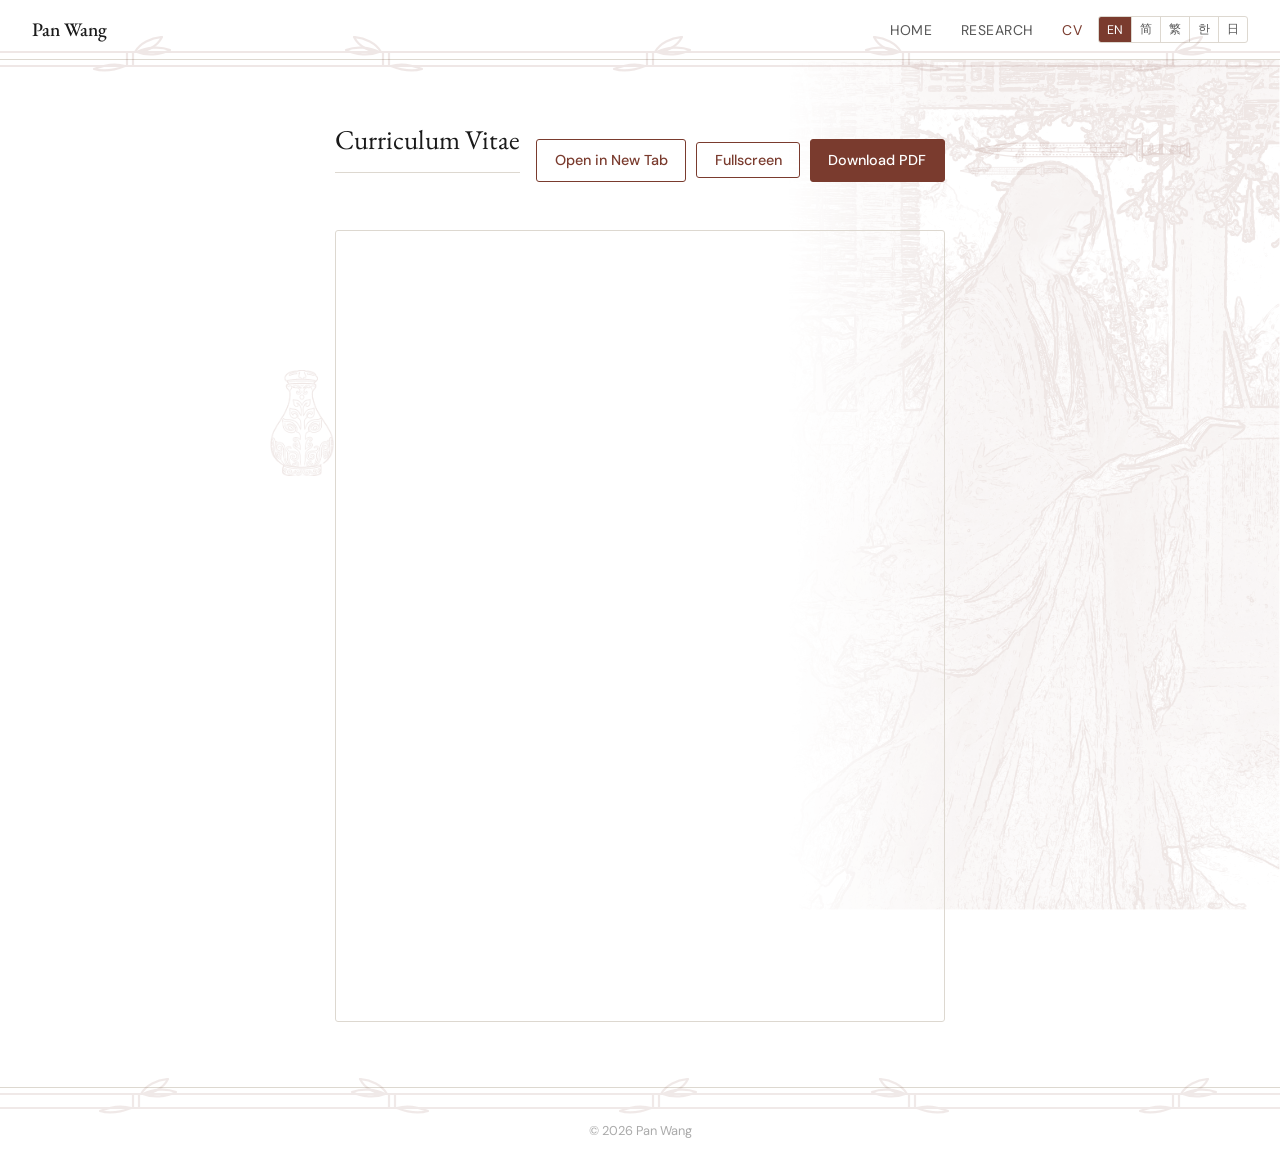
==== commit d5f54669: "Remove ?v cache-bust; vase CV left5/down20, research up3" ====
--- a/cv.html
+++ b/cv.html
@@ -8,7 +8,7 @@
   <title>CV | Pan Wang</title>
   <link rel="preconnect" href="https://fonts.googleapis.com">
   <link href="https://fonts.googleapis.com/css2?family=EB+Garamond:ital,wght@0,400;0,500;1,400&family=DM+Sans:wght@300;400;500&display=swap" rel="stylesheet">
-  <link rel="stylesheet" href="style.css?v=12">
+  <link rel="stylesheet" href="style.css">
 </head>
 <body class="lang-en">
 
--- a/style.css
+++ b/style.css
@@ -599,3 +599,7 @@
 .cv-frame.vase-anchor::before { top: 120px; left: -60px; }
 .paper-item.vase-anchor::before { top: -8px; }
 nav { position: sticky; top: 0; z-index: 100; }
+
+/* ===== tweaks v13: CV left5 down20; research up3 ===== */
+.cv-frame.vase-anchor::before { top: 140px; left: -65px; }
+.paper-item.vase-anchor::before { top: -11px; }
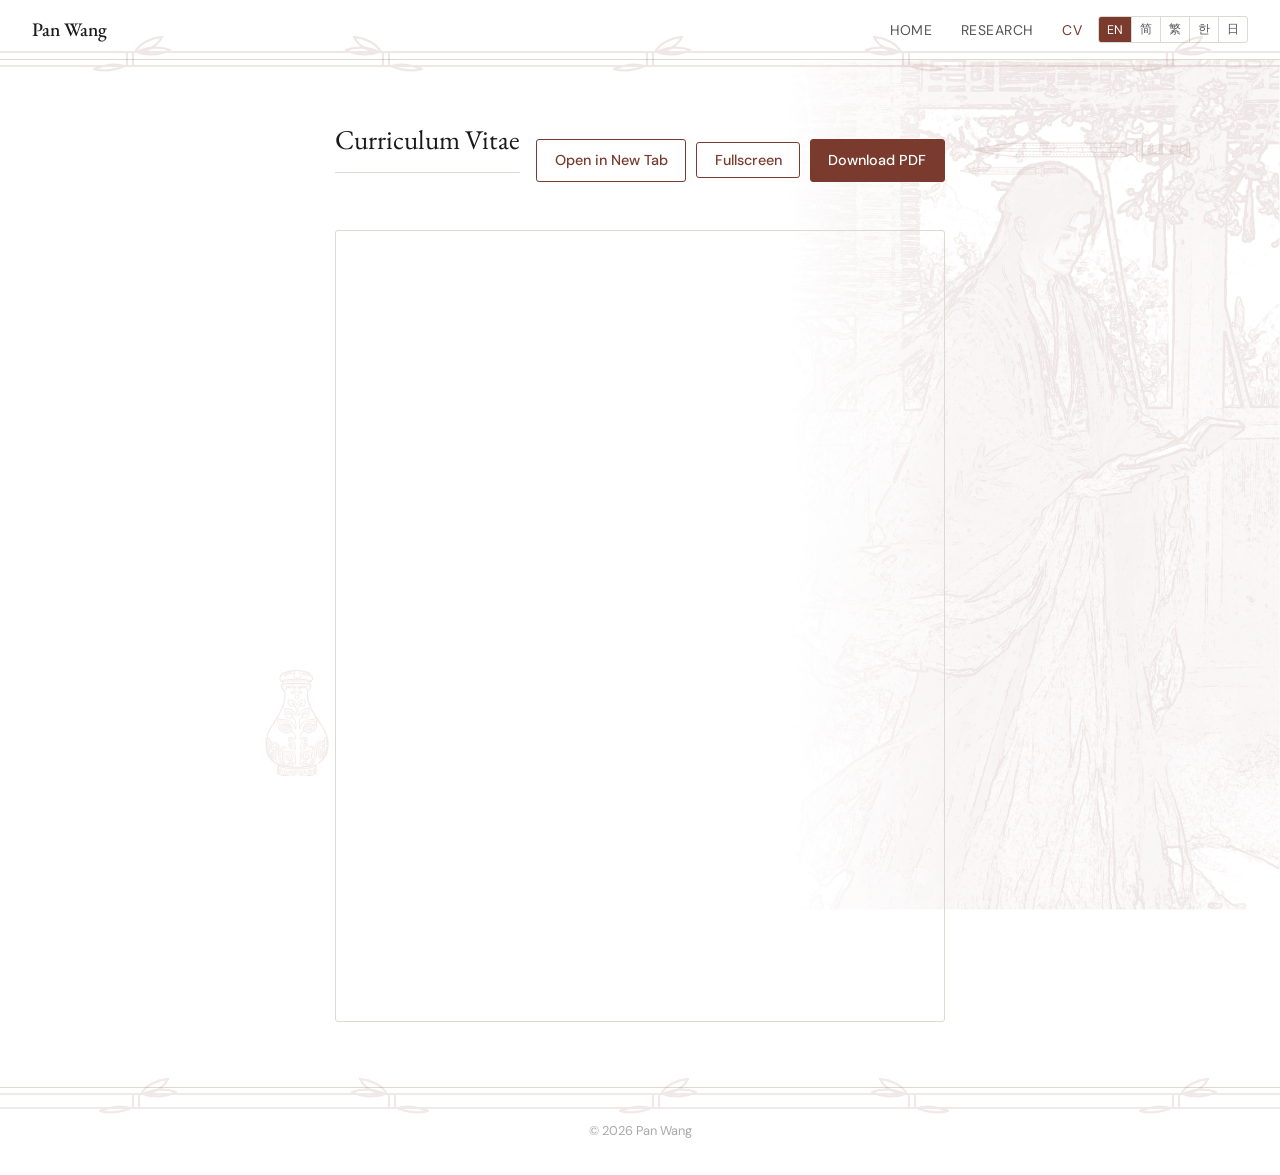
==== commit 2d067005: "Add robots.txt blocking AI crawlers; noai/noimageai meta" ====
--- a/cv.html
+++ b/cv.html
@@ -3,7 +3,7 @@
 <head>
   <meta charset="UTF-8" />
   <meta name="viewport" content="width=device-width, initial-scale=1.0"/>
-  <meta name="robots" content="noindex, nofollow">
+  <meta name="robots" content="noindex, nofollow, noai, noimageai">
   <meta name="googlebot" content="noindex, nofollow">
   <title>CV | Pan Wang</title>
   <link rel="preconnect" href="https://fonts.googleapis.com">
--- a/style.css
+++ b/style.css
@@ -603,3 +603,31 @@
 /* ===== tweaks v13: CV left5 down20; research up3 ===== */
 .cv-frame.vase-anchor::before { top: 140px; left: -65px; }
 .paper-item.vase-anchor::before { top: -11px; }
+
+/* ===== tweaks v14: CV left5; research up5 ===== */
+.cv-frame.vase-anchor::before { top: 140px; left: -70px; }
+.paper-item.vase-anchor::before { top: -16px; }
+
+/* ===== tweaks v15: research vase up 10px ===== */
+.paper-item.vase-anchor::before { top: -26px; }
+
+/* ===== tweaks v16: research up3; CV down50 ===== */
+.paper-item.vase-anchor::before { top: -29px; }
+.cv-frame.vase-anchor::before { top: 190px; left: -70px; }
+
+/* ===== tweaks v17: research up3; CV down100 ===== */
+.paper-item.vase-anchor::before { top: -32px; }
+.cv-frame.vase-anchor::before { top: 290px; left: -70px; }
+
+/* ===== tweaks v18: CV down 250 ===== */
+.cv-frame.vase-anchor::before { top: 540px; left: -70px; }
+
+/* ===== tweaks v19: CV vase up100; strengthen mobile nav above photo ===== */
+.cv-frame.vase-anchor::before { top: 440px; left: -70px; }
+nav { z-index: 200; }
+nav ul { z-index: 200; }
+@media (max-width: 680px) {
+  nav { z-index: 200; }
+  nav ul, nav ul.open { z-index: 200; background: var(--white); }
+  .home-photo img { width: 150px !important; height: 188px !important; }
+}
